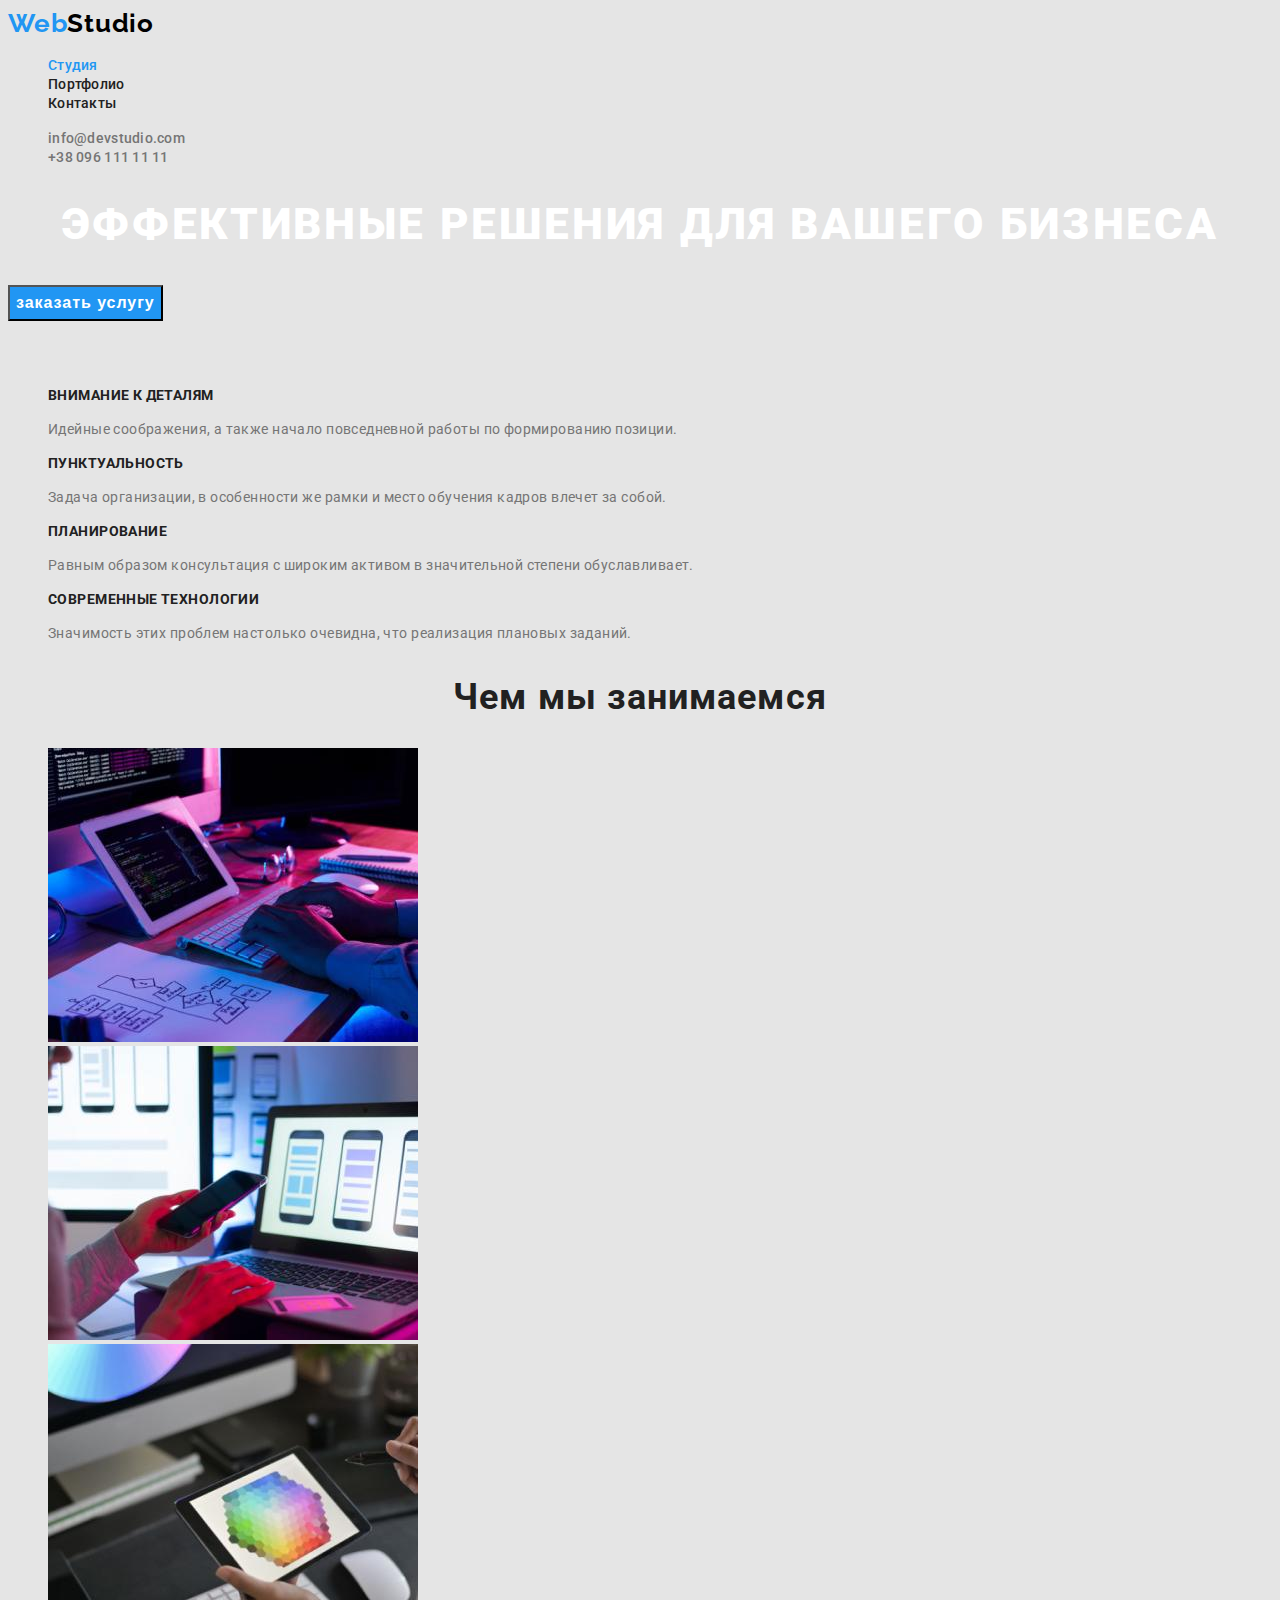
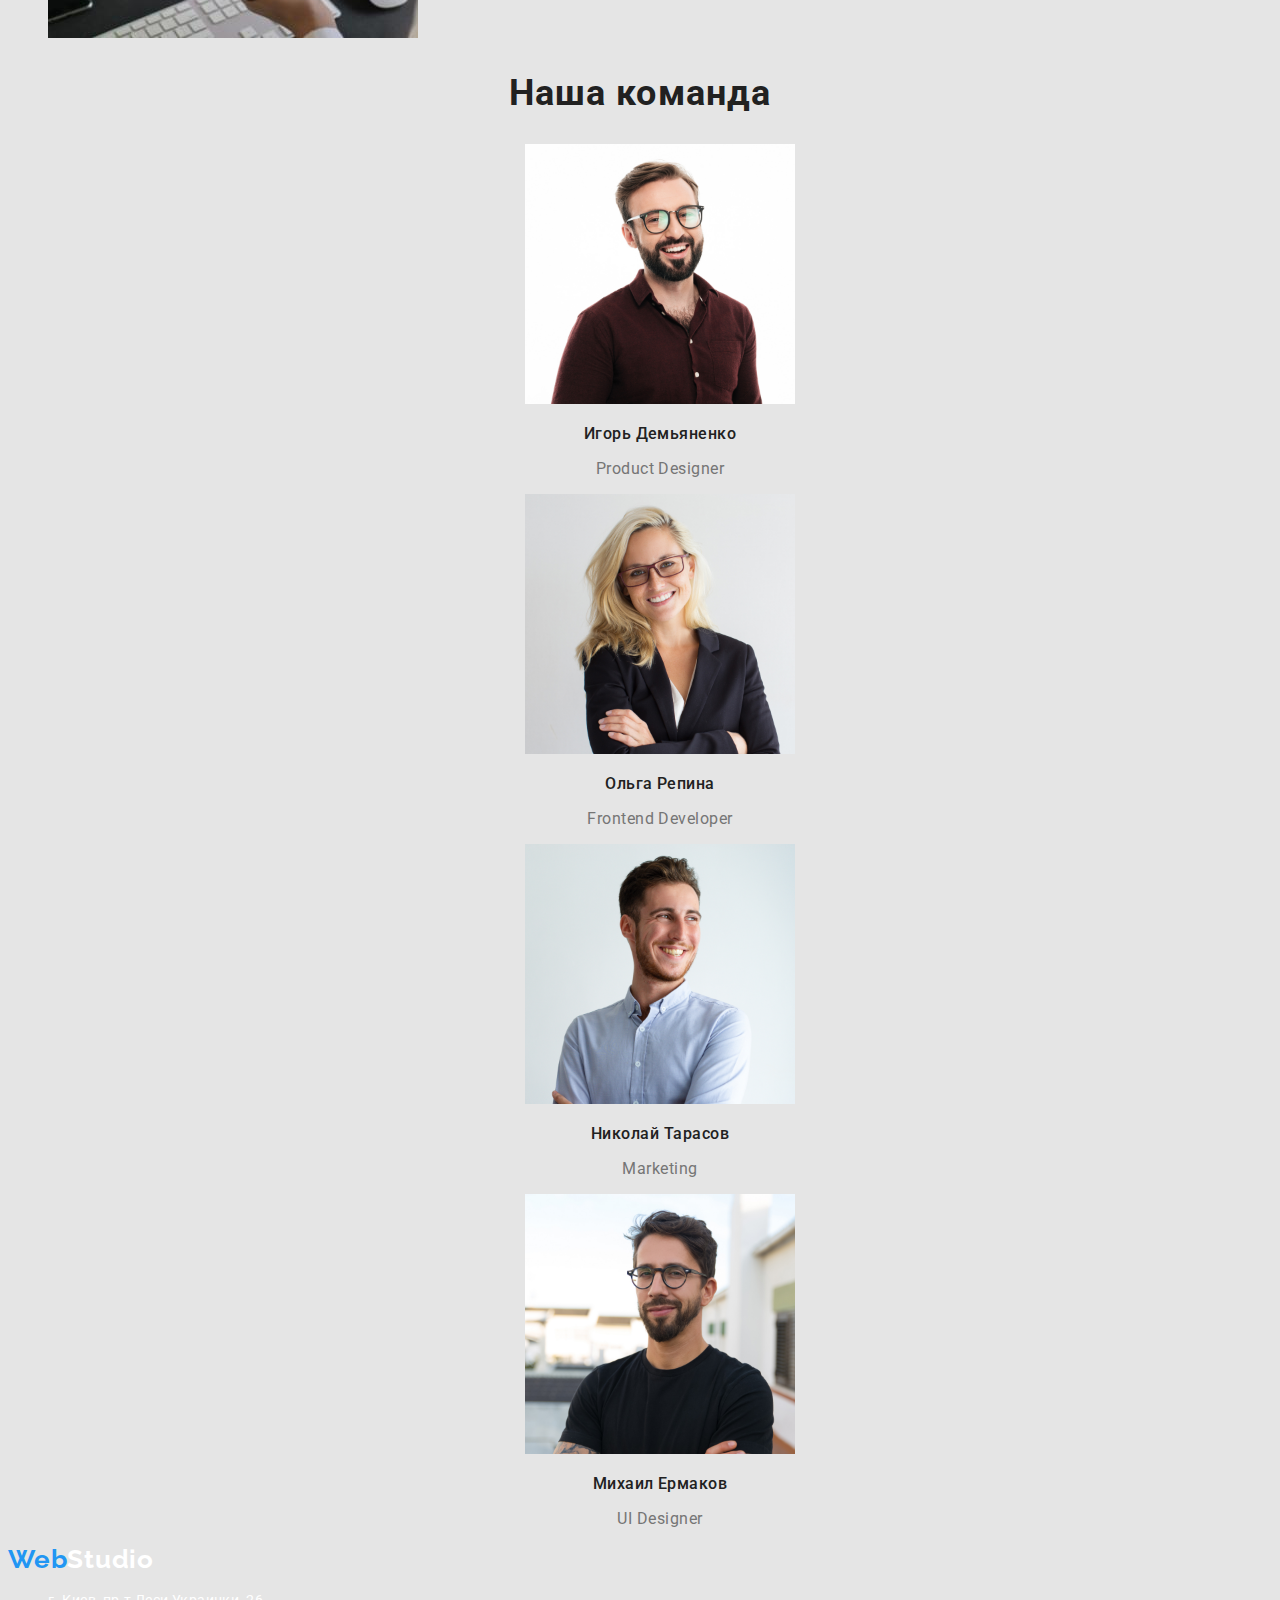
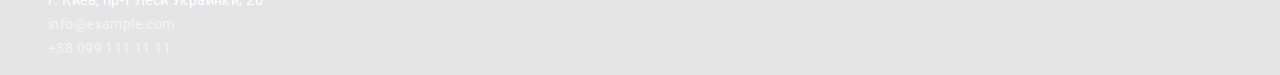
==== index.html @ cee1e9a7 "добавила исходные файлы" ====
<!DOCTYPE html>
<html lang="ru">
  <head>
    <meta charset="UTF-8" />
    <meta name="viewport" content="width=device-width, initial-scale=1.0" />
    <title>Студия</title>
    <link rel="preconnect" href="https://fonts.gstatic.com" />
    <link
      href="https://fonts.googleapis.com/css2?family=Raleway:wght@700&family=Roboto:wght@400;500;700;900&display=swap"
      rel="stylesheet"
    />
    <link
      rel="stylesheet"
      href="https://cdnjs.cloudflare.com/ajax/libs/modern-normalize/1.0.0/modern-normalize.css"
      integrity="sha512-Zx6MlUMKSVJoQ+83OwhdILe8cSEsCzfqThJd7J/VA2UrK6Ctj85p+xzqfyuNXE5B1k25uUdmJ2OzItbBy9GHAQ=="
      crossorigin="anonymous"
    />
    <link rel="stylesheet" href="css/styles.css" />
  </head>
  <body>
    <header class="header">
      <nav>
        <a class="logo link" href="./index.html" lang="en"
          ><span class="logo-web">Web</span>Studio</a
        >

        <ul class="nav list">
          <li>
            <a class="nav-link link active-link" href="./index.html">Студия</a>
          </li>
          <li>
            <a class="nav-link link" href="./portfolio.html">Портфолио</a>
          </li>
          <li><a class="nav-link link" href="">Контакты</a></li>
        </ul>
      </nav>

      <ul class="header-contact list">
        <li>
          <a class="header-contact-link link" href="mailto:info@devstudio.com"
            >info@devstudio.com</a
          >
        </li>
        <li>
          <a class="header-contact-link link" href="tel:+380961111111"
            >+38 096 111 11 11</a
          >
        </li>
      </ul>
    </header>

    <main>
      <!-- hero -->
      <section>
        <h1 class="hero-title">Эффективные решения для вашего бизнеса</h1>
        <button class="hero-button" type="button">заказать услугу</button>
      </section>

      <!-- advantages -->
      <section>
        <!-- h2 нет на макете, но я добавляю, т.к. это секция по смыслу и с помощью css потом его уберу  -->
        <h2 class="hidden-title">Преимущества</h2>
        <ul class="list">
          <li>
            <h3 class="advantages-title">Внимание к деталям</h3>
            <p class="advantages-text">
              Идейные соображения, а также начало повседневной работы по
              формированию позиции.
            </p>
          </li>
          <li>
            <h3 class="advantages-title">Пунктуальность</h3>
            <p class="advantages-text">
              Задача организации, в особенности же рамки и место обучения кадров
              влечет за собой.
            </p>
          </li>
          <li>
            <h3 class="advantages-title">Планирование</h3>
            <p class="advantages-text">
              Равным образом консультация с широким активом в значительной
              степени обуславливает.
            </p>
          </li>
          <li>
            <h3 class="advantages-title">Современные технологии</h3>
            <p class="advantages-text">
              Значимость этих проблем настолько очевидна, что реализация
              плановых заданий.
            </p>
          </li>
        </ul>
      </section>

      <!-- what are we doing -->
      <section>
        <h2 class="section-title">Чем мы занимаемся</h2>
        <ul class="list">
          <li>
            <img
              src="./images/wawd/box-1.jpg"
              alt="десктопные приложения"
              width="370"
              height="294"
            />
          </li>
          <li>
            <img
              src="./images/wawd/box-2.jpg"
              alt="мобильные приложения"
              width="370"
              height="294"
            />
          </li>
          <li>
            <img
              src="./images/wawd/box-3.jpg"
              alt="дизайнерские решения"
              width="370"
              height="294"
            />
          </li>
        </ul>
      </section>

      <!-- our team -->
      <section>
        <h2 class="section-title">Наша команда</h2>
        <ul class="team list">
          <li class="team-item">
            <img
              src="./images/team/img.jpg"
              alt="фотография Игоря"
              width="270"
              height="260"
            />
            <h3 class="team-title">Игорь Демьяненко</h3>
            <p class="team-text" lang="en">Product Designer</p>
          </li>
          <li class="team-item">
            <img
              src="./images/team/img-1.jpg"
              alt="фотография Ольги"
              width="270"
              height="260"
            />
            <h3 class="team-title">Ольга Репина</h3>
            <p class="team-text" lang="en">Frontend Developer</p>
          </li>
          <li class="team-item">
            <img
              src="./images/team/img-2.jpg"
              alt="фотография Николая"
              width="270"
              height="260"
            />
            <h3 class="team-title">Николай Тарасов</h3>
            <p class="team-text" lang="en">Marketing</p>
          </li>
          <li class="team-item">
            <img
              src="./images/team/img-3.jpg"
              alt="фотография Михаила"
              width="270"
              height="260"
            />
            <h3 class="team-title">Михаил Ермаков</h3>
            <p class="team-text" lang="en">UI Designer</p>
          </li>
        </ul>
      </section>
    </main>

    <footer class="footer">
      <a class="logo link" href="./index.html" lang="en"
        ><span class="logo-web">Web</span>Studio</a
      >
      <address class="address">
        <ul class="list">
          <li>
            <a
              class="footer-address link"
              href="https://goo.gl/maps/spSaZFSzRsFakHUJA"
              target="_blank"
              rel="noopener noreferrer"
              >г. Киев, пр-т Леси Украинки, 26</a
            >
          </li>
          <li>
            <a class="footer-contact link" href="mailto:info@example.com"
              >info@example.com</a
            >
          </li>
          <li>
            <a class="footer-contact link" href="tel:+380991111111"
              >+38 099 111 11 11</a
            >
          </li>
        </ul>
      </address>
    </footer>
  </body>
</html>
---- css/styles.css ----
/*  дополнительный цвет текста #757575 */
/*  accent color #2196F3 */
/*  лого хедер #000000 */
/*  герой, лого футер #FFFFFF */
/*  фон хедер #FFFFFF */
/*  ссылки футер color: rgba(255, 255, 255, 0.6);*/
/*  фон герой и футер #2F303A */
/*  фон наша команда #F5F4FA */

:root {
  --main-font: 'Roboto', sans-serif;
  --main-text-color: #212121;
  --secondary-color: #757575;
  --accent-color: #2196f3;
}

body {
  font-family: var(--main-font);
  color: var(--main-text-color);
  background-color: #e5e5e5;
}

.list {
  list-style: none;
}

.link {
  text-decoration: none;
}

.section-title {
  font-weight: 700;
  font-size: 36px;
  line-height: 1.17;
  text-align: center;
  letter-spacing: 0.03em;
}

/* ============== header ==============*/
.logo {
  font-family: 'Raleway', sans-serif;
  font-weight: 700;
  font-size: 26px;
  line-height: 1.19;
  letter-spacing: 0.03em;

  color: #000000;
}

.logo-web {
  color: var(--accent-color);
}

.nav-link:hover,
.nav-link:focus {
  color: var(--accent-color);
}

.nav-link {
  font-weight: 500;
  font-size: 14px;
  line-height: 1.14;
  letter-spacing: 0.02em;

  color: var(--main-text-color);
}

.active-link {
  color: var(--accent-color);
}

.header-contact-link {
  font-weight: 500;
  font-size: 14px;
  line-height: 1.14;
  letter-spacing: 0.02em;

  color: var(--secondary-color);
}

.header-contact-link:hover,
.header-contact-link:focus {
  color: var(--accent-color);
}

/*  ============== hero ==============  */
.hero-title {
  font-weight: 900;
  font-size: 44px;
  line-height: 1.36;
  text-align: center;
  letter-spacing: 0.06em;
  text-transform: uppercase;

  color: #ffffff;
}

.hero-button {
  font-weight: 700;
  font-size: 16px;
  line-height: 1.87;
  display: flex;
  align-items: center;
  text-align: center;
  letter-spacing: 0.06em;
  cursor: pointer;

  color: #ffffff;
  background-color: var(--accent-color);
}

/* ============== advantages =============== */
.hidden-title {
  color: #e5e5e5;
}
.advantages-title {
  font-weight: 700;
  font-size: 14px;
  line-height: 1.14;
  letter-spacing: 0.03em;
  text-transform: uppercase;
}

.advantages-text {
  font-size: 14px;
  line-height: 1.71;
  letter-spacing: 0.03em;
  color: var(--secondary-color);
}

/*  ============== our team ============== */
.team-item {
  font-size: 16px;
  line-height: 1.19;
  text-align: center;
  letter-spacing: 0.03em;
}

.team-title {
  font-weight: 500;
  font-size: 16px;
}

.team-text {
  color: var(--secondary-color);
}

/*  ================= footer ================  */

.footer > a {
  color: #ffffff;
}

.address {
  font-style: normal;
  font-size: 14px;
  line-height: 1.71;
  letter-spacing: 0.03em;
}

.footer-address {
  color: #ffffff;
}

.footer-contact {
  color: rgba(255, 255, 255, 0.6);
}

/*  ============== portfolio ================ */
.button-filter {
  font-weight: 500;
  font-size: 16px;
  line-height: 1.62;
  text-align: center;
  letter-spacing: 0.03em;
  cursor: pointer;

  background-color: #f5f4fa;
}

.button-filter:hover,
.button-filter:focus {
  color: #ffffff;
  background-color: var(--accent-color);
}

.project-title {
  font-weight: 700;
  font-size: 18px;
  line-height: 2;
  letter-spacing: 0.06em;
  color: var(--main-text-color);
}

.project-type {
  font-size: 16px;
  line-height: 1.87;
  letter-spacing: 0.03em;

  color: var(--secondary-color);
}
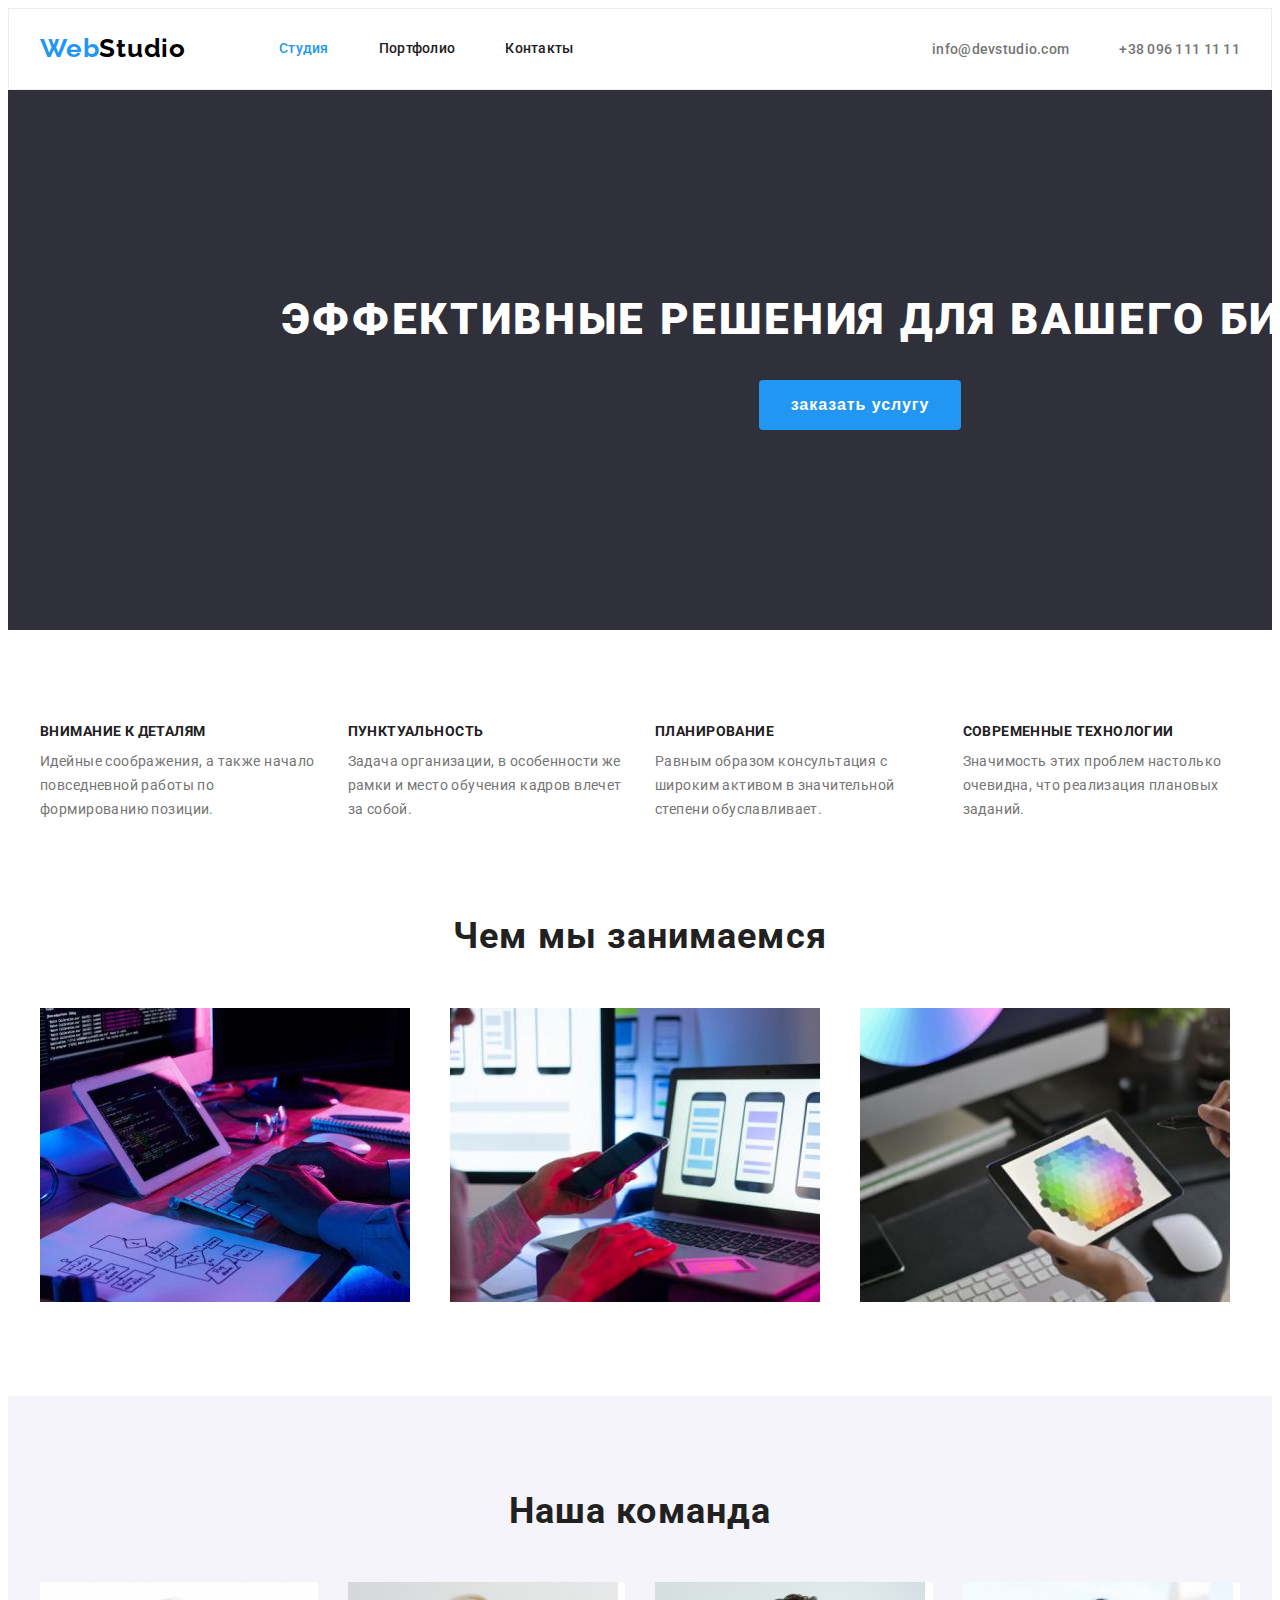
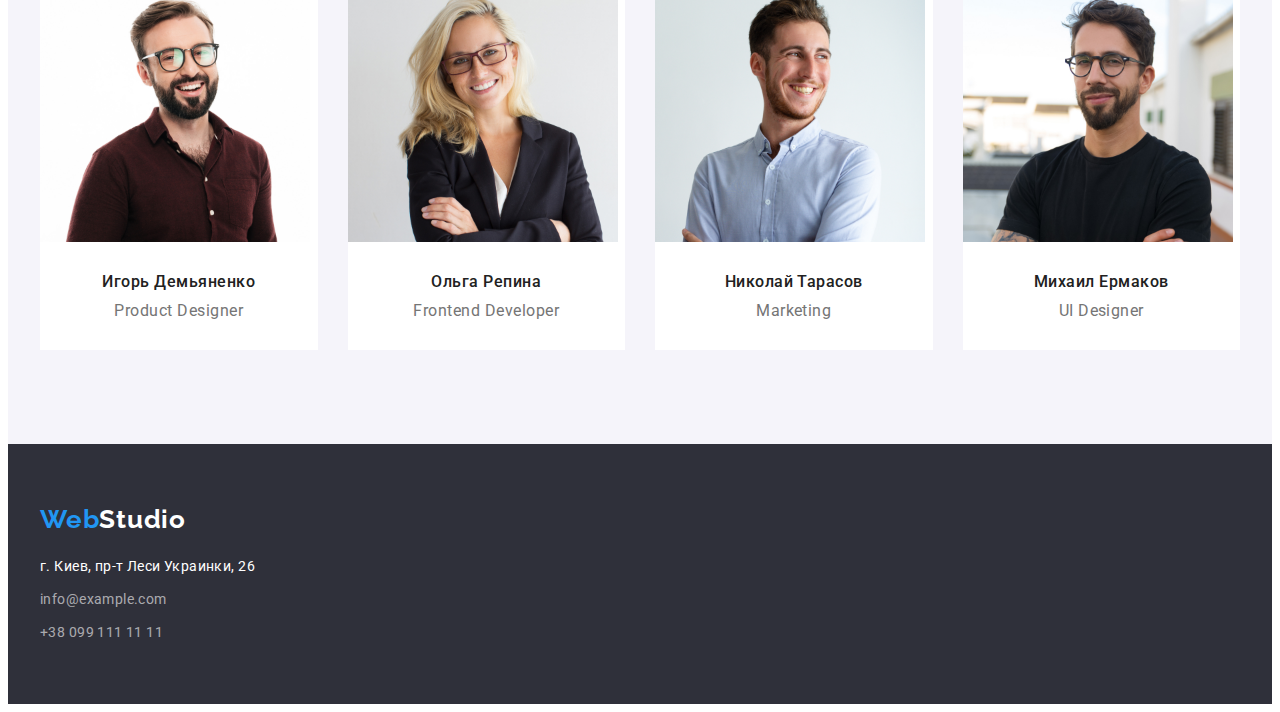
==== commit 6e7df3b9: "добавлено позиционирование" ====
--- a/index.html
+++ b/index.html
@@ -19,185 +19,207 @@
   </head>
   <body>
     <header class="header">
-      <nav>
+      <div class="container">
+        <nav class="navigation">
+          <a class="logo link" href="./index.html" lang="en"
+            ><span class="logo-web">Web</span>Studio</a
+          >
+          <ul class="nav list">
+            <li class="nav-item">
+              <a class="nav-link link active-link" href="./index.html"
+                >Студия</a
+              >
+            </li>
+            <li class="nav-item">
+              <a class="nav-link link" href="./portfolio.html">Портфолио</a>
+            </li>
+            <li class="nav-item">
+              <a class="nav-link link" href="">Контакты</a>
+            </li>
+          </ul>
+        </nav>
+
+        <ul class="header-contact list">
+          <li class="contact-item">
+            <a class="header-contact-link link" href="mailto:info@devstudio.com"
+              >info@devstudio.com</a
+            >
+          </li>
+          <li class="contact-item">
+            <a class="header-contact-link link" href="tel:+380961111111"
+              >+38 096 111 11 11</a
+            >
+          </li>
+        </ul>
+      </div>
+    </header>
+
+    <main>
+      <!-- hero -->
+      <section class="section-hero">
+        <div class="container hero">
+          <h1 class="hero-title">Эффективные решения для вашего бизнеса</h1>
+          <button class="hero-button" type="button">заказать услугу</button>
+        </div>
+      </section>
+
+      <!-- advantages -->
+      <section class="section-advadvantages">
+        <div class="container">
+          <h2 class="visually-hidden">Преимущества</h2>
+          <ul class="advantages list">
+            <li class="advantages-item">
+              <h3 class="advantages-title">Внимание к деталям</h3>
+              <p class="advantages-text">
+                Идейные соображения, а также начало повседневной работы по
+                формированию позиции.
+              </p>
+            </li>
+            <li class="advantages-item">
+              <h3 class="advantages-title">Пунктуальность</h3>
+              <p class="advantages-text">
+                Задача организации, в особенности же рамки и место обучения
+                кадров влечет за собой.
+              </p>
+            </li>
+            <li class="advantages-item">
+              <h3 class="advantages-title">Планирование</h3>
+              <p class="advantages-text">
+                Равным образом консультация с широким активом в значительной
+                степени обуславливает.
+              </p>
+            </li>
+            <li class="advantages-item">
+              <h3 class="advantages-title">Современные технологии</h3>
+              <p class="advantages-text">
+                Значимость этих проблем настолько очевидна, что реализация
+                плановых заданий.
+              </p>
+            </li>
+          </ul>
+        </div>
+      </section>
+
+      <!-- what are we doing -->
+      <section class="section">
+        <div class="container">
+          <h2 class="section-title">Чем мы занимаемся</h2>
+          <ul class="wawd list">
+            <li class="wawd-item">
+              <img
+                src="./images/wawd/box-1.jpg"
+                alt="десктопные приложения"
+                width="370"
+                height="294"
+              />
+            </li>
+            <li class="wawd-item">
+              <img
+                src="./images/wawd/box-2.jpg"
+                alt="мобильные приложения"
+                width="370"
+                height="294"
+              />
+            </li>
+            <li class="wawd-item">
+              <img
+                src="./images/wawd/box-3.jpg"
+                alt="дизайнерские решения"
+                width="370"
+                height="294"
+              />
+            </li>
+          </ul>
+        </div>
+      </section>
+
+      <!-- our team -->
+      <section class="section team-background">
+        <div class="container">
+          <h2 class="section-title">Наша команда</h2>
+          <ul class="team list">
+            <li class="team-item">
+              <img
+                src="./images/team/img.jpg"
+                alt="фотография Игоря"
+                width="270"
+                height="260"
+              />
+              <div class="team-item-content-wrapper">
+                <h3 class="team-title">Игорь Демьяненко</h3>
+                <p class="team-text" lang="en">Product Designer</p>
+              </div>
+            </li>
+            <li class="team-item">
+              <img
+                src="./images/team/img-1.jpg"
+                alt="фотография Ольги"
+                width="270"
+                height="260"
+              />
+              <div class="team-item-content-wrapper">
+                <h3 class="team-title">Ольга Репина</h3>
+                <p class="team-text" lang="en">Frontend Developer</p>
+              </div>
+            </li>
+            <li class="team-item">
+              <img
+                src="./images/team/img-2.jpg"
+                alt="фотография Николая"
+                width="270"
+                height="260"
+              />
+              <div class="team-item-content-wrapper">
+                <h3 class="team-title">Николай Тарасов</h3>
+                <p class="team-text" lang="en">Marketing</p>
+              </div>
+            </li>
+            <li class="team-item">
+              <img
+                src="./images/team/img-3.jpg"
+                alt="фотография Михаила"
+                width="270"
+                height="260"
+              />
+              <div class="team-item-content-wrapper">
+                <h3 class="team-title">Михаил Ермаков</h3>
+                <p class="team-text" lang="en">UI Designer</p>
+              </div>
+            </li>
+          </ul>
+        </div>
+      </section>
+    </main>
+
+    <footer class="footer">
+      <div class="container">
         <a class="logo link" href="./index.html" lang="en"
           ><span class="logo-web">Web</span>Studio</a
         >
-
-        <ul class="nav list">
-          <li>
-            <a class="nav-link link active-link" href="./index.html">Студия</a>
-          </li>
-          <li>
-            <a class="nav-link link" href="./portfolio.html">Портфолио</a>
-          </li>
-          <li><a class="nav-link link" href="">Контакты</a></li>
-        </ul>
-      </nav>
-
-      <ul class="header-contact list">
-        <li>
-          <a class="header-contact-link link" href="mailto:info@devstudio.com"
-            >info@devstudio.com</a
-          >
-        </li>
-        <li>
-          <a class="header-contact-link link" href="tel:+380961111111"
-            >+38 096 111 11 11</a
-          >
-        </li>
-      </ul>
-    </header>
-
-    <main>
-      <!-- hero -->
-      <section>
-        <h1 class="hero-title">Эффективные решения для вашего бизнеса</h1>
-        <button class="hero-button" type="button">заказать услугу</button>
-      </section>
-
-      <!-- advantages -->
-      <section>
-        <!-- h2 нет на макете, но я добавляю, т.к. это секция по смыслу и с помощью css потом его уберу  -->
-        <h2 class="hidden-title">Преимущества</h2>
-        <ul class="list">
-          <li>
-            <h3 class="advantages-title">Внимание к деталям</h3>
-            <p class="advantages-text">
-              Идейные соображения, а также начало повседневной работы по
-              формированию позиции.
-            </p>
-          </li>
-          <li>
-            <h3 class="advantages-title">Пунктуальность</h3>
-            <p class="advantages-text">
-              Задача организации, в особенности же рамки и место обучения кадров
-              влечет за собой.
-            </p>
-          </li>
-          <li>
-            <h3 class="advantages-title">Планирование</h3>
-            <p class="advantages-text">
-              Равным образом консультация с широким активом в значительной
-              степени обуславливает.
-            </p>
-          </li>
-          <li>
-            <h3 class="advantages-title">Современные технологии</h3>
-            <p class="advantages-text">
-              Значимость этих проблем настолько очевидна, что реализация
-              плановых заданий.
-            </p>
-          </li>
-        </ul>
-      </section>
-
-      <!-- what are we doing -->
-      <section>
-        <h2 class="section-title">Чем мы занимаемся</h2>
-        <ul class="list">
-          <li>
-            <img
-              src="./images/wawd/box-1.jpg"
-              alt="десктопные приложения"
-              width="370"
-              height="294"
-            />
-          </li>
-          <li>
-            <img
-              src="./images/wawd/box-2.jpg"
-              alt="мобильные приложения"
-              width="370"
-              height="294"
-            />
-          </li>
-          <li>
-            <img
-              src="./images/wawd/box-3.jpg"
-              alt="дизайнерские решения"
-              width="370"
-              height="294"
-            />
-          </li>
-        </ul>
-      </section>
-
-      <!-- our team -->
-      <section>
-        <h2 class="section-title">Наша команда</h2>
-        <ul class="team list">
-          <li class="team-item">
-            <img
-              src="./images/team/img.jpg"
-              alt="фотография Игоря"
-              width="270"
-              height="260"
-            />
-            <h3 class="team-title">Игорь Демьяненко</h3>
-            <p class="team-text" lang="en">Product Designer</p>
-          </li>
-          <li class="team-item">
-            <img
-              src="./images/team/img-1.jpg"
-              alt="фотография Ольги"
-              width="270"
-              height="260"
-            />
-            <h3 class="team-title">Ольга Репина</h3>
-            <p class="team-text" lang="en">Frontend Developer</p>
-          </li>
-          <li class="team-item">
-            <img
-              src="./images/team/img-2.jpg"
-              alt="фотография Николая"
-              width="270"
-              height="260"
-            />
-            <h3 class="team-title">Николай Тарасов</h3>
-            <p class="team-text" lang="en">Marketing</p>
-          </li>
-          <li class="team-item">
-            <img
-              src="./images/team/img-3.jpg"
-              alt="фотография Михаила"
-              width="270"
-              height="260"
-            />
-            <h3 class="team-title">Михаил Ермаков</h3>
-            <p class="team-text" lang="en">UI Designer</p>
-          </li>
-        </ul>
-      </section>
-    </main>
-
-    <footer class="footer">
-      <a class="logo link" href="./index.html" lang="en"
-        ><span class="logo-web">Web</span>Studio</a
-      >
-      <address class="address">
-        <ul class="list">
-          <li>
-            <a
-              class="footer-address link"
-              href="https://goo.gl/maps/spSaZFSzRsFakHUJA"
-              target="_blank"
-              rel="noopener noreferrer"
-              >г. Киев, пр-т Леси Украинки, 26</a
-            >
-          </li>
-          <li>
-            <a class="footer-contact link" href="mailto:info@example.com"
-              >info@example.com</a
-            >
-          </li>
-          <li>
-            <a class="footer-contact link" href="tel:+380991111111"
-              >+38 099 111 11 11</a
-            >
-          </li>
-        </ul>
-      </address>
+        <address class="address">
+          <ul class="list">
+            <li class="address-item">
+              <a
+                class="footer-address link"
+                href="https://goo.gl/maps/spSaZFSzRsFakHUJA"
+                target="_blank"
+                rel="noopener noreferrer"
+                >г. Киев, пр-т Леси Украинки, 26</a
+              >
+            </li>
+            <li class="address-item">
+              <a class="footer-contact link" href="mailto:info@example.com"
+                >info@example.com</a
+              >
+            </li>
+            <li class="address-item">
+              <a class="footer-contact link" href="tel:+380991111111"
+                >+38 099 111 11 11</a
+              >
+            </li>
+          </ul>
+        </address>
+      </div>
     </footer>
   </body>
 </html>
--- a/css/styles.css
+++ b/css/styles.css
@@ -17,7 +17,28 @@
 body {
   font-family: var(--main-font);
   color: var(--main-text-color);
-  background-color: #e5e5e5;
+  background-color: #ffffff;
+  /* background-color: #e5e5e5; */
+}
+
+h1,
+h2,
+h3,
+h4,
+h5,
+h6,
+p {
+  margin: 0;
+}
+
+ul,
+ol {
+  margin: 0;
+  padding: 0;
+}
+
+img {
+  display: block;
 }
 
 .list {
@@ -28,7 +49,27 @@
   text-decoration: none;
 }
 
+.visually-hidden {
+  position: absolute !important;
+  clip: rect(1px 1px 1px 1px); /* IE6, IE7 */
+  clip: rect(1px, 1px, 1px, 1px);
+  padding: 0 !important;
+  border: 0 !important;
+  height: 1px !important;
+  width: 1px !important;
+  overflow: hidden;
+}
+
+.container {
+  width: 1200px;
+  margin: 0 auto;
+  padding-left: 15px;
+  padding-right: 15px;
+}
+
 .section-title {
+  margin-bottom: 50px;
+
   font-weight: 700;
   font-size: 36px;
   line-height: 1.17;
@@ -37,7 +78,34 @@
 }
 
 /* ============== header ==============*/
+.header {
+  background-color: #ffffff;
+  border: 1px solid #ececec;
+}
+
+.header .container {
+  display: flex;
+  align-items: center;
+}
+
+.navigation {
+  display: flex;
+  align-items: center;
+}
+
+.nav.list {
+  display: flex;
+}
+
+.header-contact.list {
+  display: flex;
+}
+
 .logo {
+  margin-right: 93px;
+  padding-top: 24px;
+  padding-bottom: 25px;
+
   font-family: 'Raleway', sans-serif;
   font-weight: 700;
   font-size: 26px;
@@ -51,12 +119,20 @@
   color: var(--accent-color);
 }
 
+.nav-item:not(:last-child) {
+  margin-right: 50px;
+}
+
 .nav-link:hover,
 .nav-link:focus {
   color: var(--accent-color);
 }
 
 .nav-link {
+  display: block;
+  padding-top: 32px;
+  padding-bottom: 32px;
+
   font-weight: 500;
   font-size: 14px;
   line-height: 1.14;
@@ -69,7 +145,18 @@
   color: var(--accent-color);
 }
 
+.header-contact {
+  margin-left: auto;
+}
+
+.contact-item:not(:last-child) {
+  margin-right: 50px;
+}
+
 .header-contact-link {
+  padding-top: 32px;
+  padding-bottom: 32px;
+
   font-weight: 500;
   font-size: 14px;
   line-height: 1.14;
@@ -83,12 +170,29 @@
   color: var(--accent-color);
 }
 
+.section {
+  padding-top: 94px;
+  padding-bottom: 94px;
+}
+
 /*  ============== hero ==============  */
+.section-hero {
+  background: #2f303a;
+}
+.hero {
+  padding-top: 200px;
+  padding-bottom: 200px;
+  padding-left: 252px;
+  padding-right: 252px;
+  text-align: center;
+}
+
 .hero-title {
+  margin-bottom: 30px;
+
   font-weight: 900;
   font-size: 44px;
   line-height: 1.36;
-  text-align: center;
   letter-spacing: 0.06em;
   text-transform: uppercase;
 
@@ -96,11 +200,14 @@
 }
 
 .hero-button {
+  min-width: 200px;
+  padding: 10px 32px;
+  border-radius: 4px;
+  border: none;
+
   font-weight: 700;
   font-size: 16px;
   line-height: 1.87;
-  display: flex;
-  align-items: center;
   text-align: center;
   letter-spacing: 0.06em;
   cursor: pointer;
@@ -110,10 +217,23 @@
 }
 
 /* ============== advantages =============== */
-.hidden-title {
-  color: #e5e5e5;
-}
+.section-advadvantages {
+  padding-top: 94px;
+}
+.advantages {
+  display: flex;
+  margin-left: -30px;
+  margin-top: -30px;
+}
+
+.advantages-item {
+  flex-basis: calc(100% / 4 - 30px);
+  margin-left: 30px;
+  margin-top: 30px;
+}
+
 .advantages-title {
+  margin-bottom: 10px;
   font-weight: 700;
   font-size: 14px;
   line-height: 1.14;
@@ -128,15 +248,48 @@
   color: var(--secondary-color);
 }
 
+/*  ============== what are we doing  ============== */
+.wawd {
+  display: flex;
+  margin-left: -30px;
+  margin-top: -30px;
+}
+
+.wawd-item {
+  flex-basis: calc(100% / 3 - 30px);
+  margin-left: 30px;
+  margin-top: 30px;
+}
+
 /*  ============== our team ============== */
+.team-background {
+  background: #f5f4fa;
+}
+.team {
+  display: flex;
+  margin-left: -30px;
+  margin-top: -30px;
+}
+
 .team-item {
+  flex-basis: calc(100% / 4 - 30px);
+  margin-left: 30px;
+  margin-top: 30px;
   font-size: 16px;
   line-height: 1.19;
   text-align: center;
   letter-spacing: 0.03em;
+
+  background: #ffffff;
+}
+
+.team-item-content-wrapper {
+  padding-top: 30px;
+  padding-bottom: 30px;
 }
 
 .team-title {
+  margin-bottom: 10px;
   font-weight: 500;
   font-size: 16px;
 }
@@ -146,12 +299,23 @@
 }
 
 /*  ================= footer ================  */
-
-.footer > a {
+.footer {
+  background: #2f303a;
+}
+
+.footer .container {
+  padding-top: 60px;
+  padding-bottom: 60px;
+}
+
+.footer > .container > .logo {
   color: #ffffff;
+  padding: 0;
+  margin: 0;
 }
 
 .address {
+  margin-top: 20px;
   font-style: normal;
   font-size: 14px;
   line-height: 1.71;
@@ -162,12 +326,30 @@
   color: #ffffff;
 }
 
+.address-item:not(:last-child) {
+  margin-bottom: 9px;
+}
+
 .footer-contact {
   color: rgba(255, 255, 255, 0.6);
 }
 
 /*  ============== portfolio ================ */
+.filters {
+  display: flex;
+  justify-content: center;
+  margin-bottom: 34px;
+  margin-left: -8px;
+}
+
+.filters-item {
+  margin-left: 8px;
+}
 .button-filter {
+  padding: 6px 22px;
+  border: none;
+  border-radius: 4px;
+
   font-weight: 500;
   font-size: 16px;
   line-height: 1.62;
@@ -184,7 +366,25 @@
   background-color: var(--accent-color);
 }
 
+.projects {
+  display: flex;
+  flex-wrap: wrap;
+  margin-top: -30px;
+  margin-left: -30px;
+}
+
+.projects-item {
+  flex-basis: calc(100% / 3 - 30px);
+  margin-top: 30px;
+  margin-left: 30px;
+}
+
+.projects-item-content-wrapper {
+  padding: 20px 24px;
+  border: 1px solid #eeeeee;
+}
 .project-title {
+  margin-bottom: 4px;
   font-weight: 700;
   font-size: 18px;
   line-height: 2;
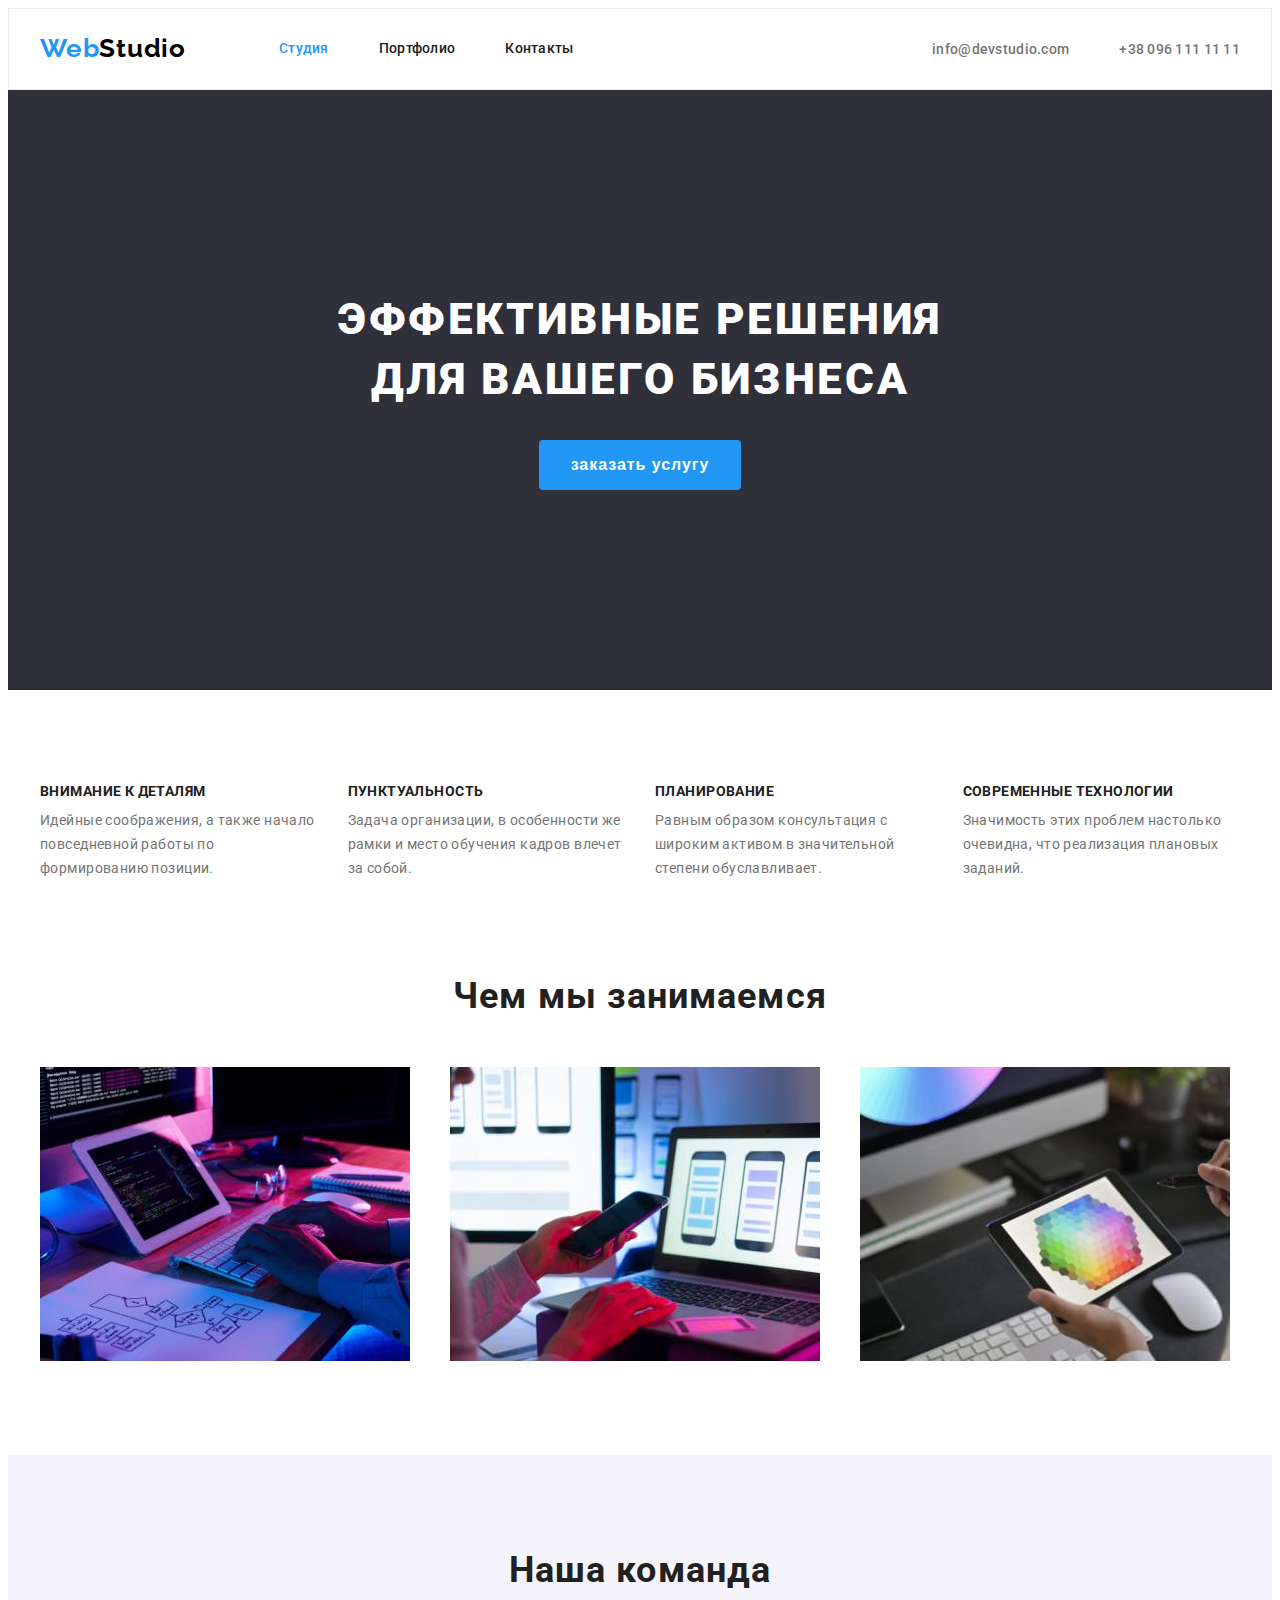
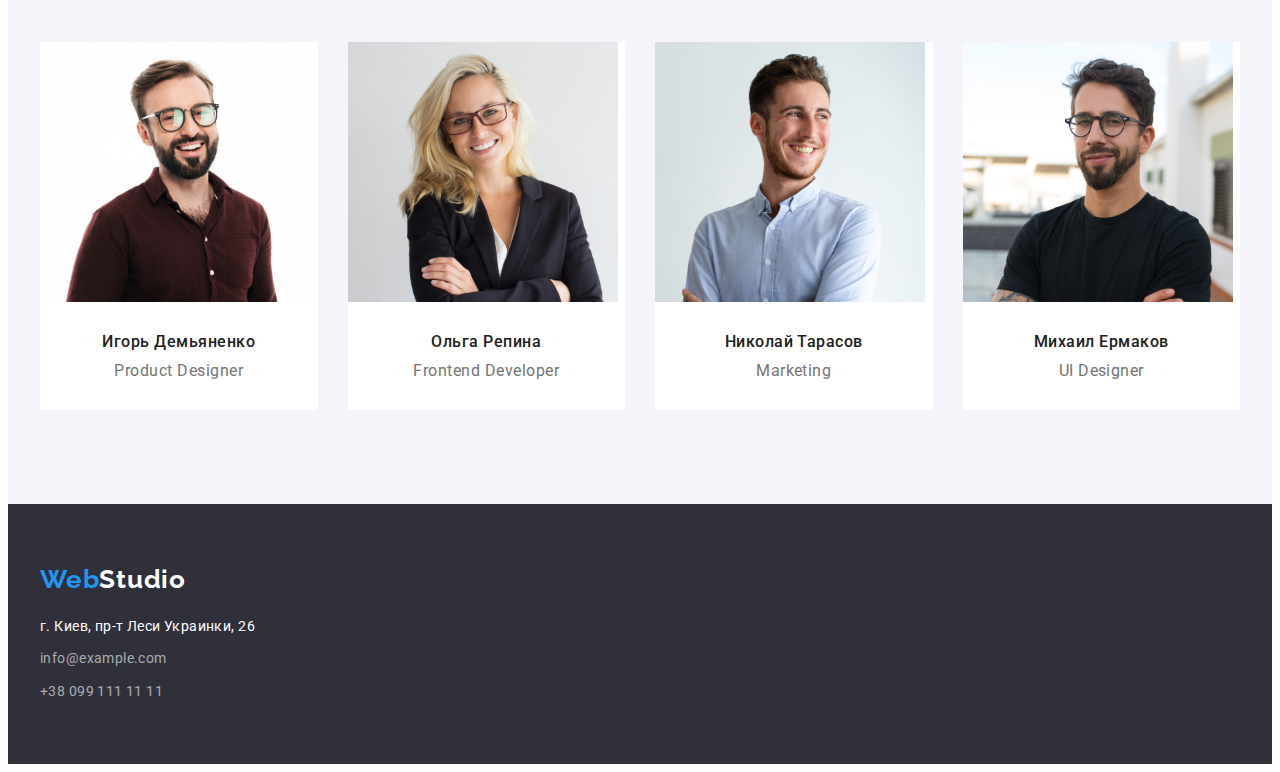
==== commit f2260ab3: "исправлены замечания" ====
--- a/index.html
+++ b/index.html
@@ -109,7 +109,7 @@
               <img
                 src="./images/wawd/box-1.jpg"
                 alt="десктопные приложения"
-                width="370"
+                max-width="100%"
                 height="294"
               />
             </li>
@@ -117,7 +117,7 @@
               <img
                 src="./images/wawd/box-2.jpg"
                 alt="мобильные приложения"
-                width="370"
+                max-width="100%"
                 height="294"
               />
             </li>
@@ -125,7 +125,7 @@
               <img
                 src="./images/wawd/box-3.jpg"
                 alt="дизайнерские решения"
-                width="370"
+                max-width="100%"
                 height="294"
               />
             </li>
@@ -142,7 +142,7 @@
               <img
                 src="./images/team/img.jpg"
                 alt="фотография Игоря"
-                width="270"
+                max-width="100%"
                 height="260"
               />
               <div class="team-item-content-wrapper">
@@ -154,7 +154,7 @@
               <img
                 src="./images/team/img-1.jpg"
                 alt="фотография Ольги"
-                width="270"
+                max-width="100%"
                 height="260"
               />
               <div class="team-item-content-wrapper">
@@ -166,7 +166,7 @@
               <img
                 src="./images/team/img-2.jpg"
                 alt="фотография Николая"
-                width="270"
+                max-width="100%"
                 height="260"
               />
               <div class="team-item-content-wrapper">
@@ -178,7 +178,7 @@
               <img
                 src="./images/team/img-3.jpg"
                 alt="фотография Михаила"
-                width="270"
+                max-width="100%"
                 height="260"
               />
               <div class="team-item-content-wrapper">
--- a/css/styles.css
+++ b/css/styles.css
@@ -182,12 +182,12 @@
 .hero {
   padding-top: 200px;
   padding-bottom: 200px;
-  padding-left: 252px;
-  padding-right: 252px;
   text-align: center;
 }
 
 .hero-title {
+  max-width: 696px;
+  margin: 0 auto;
   margin-bottom: 30px;
 
   font-weight: 900;
@@ -339,11 +339,10 @@
   display: flex;
   justify-content: center;
   margin-bottom: 34px;
-  margin-left: -8px;
-}
-
-.filters-item {
-  margin-left: 8px;
+}
+
+.filters-item:not(:last-child) {
+  margin-right: 8px;
 }
 .button-filter {
   padding: 6px 22px;
